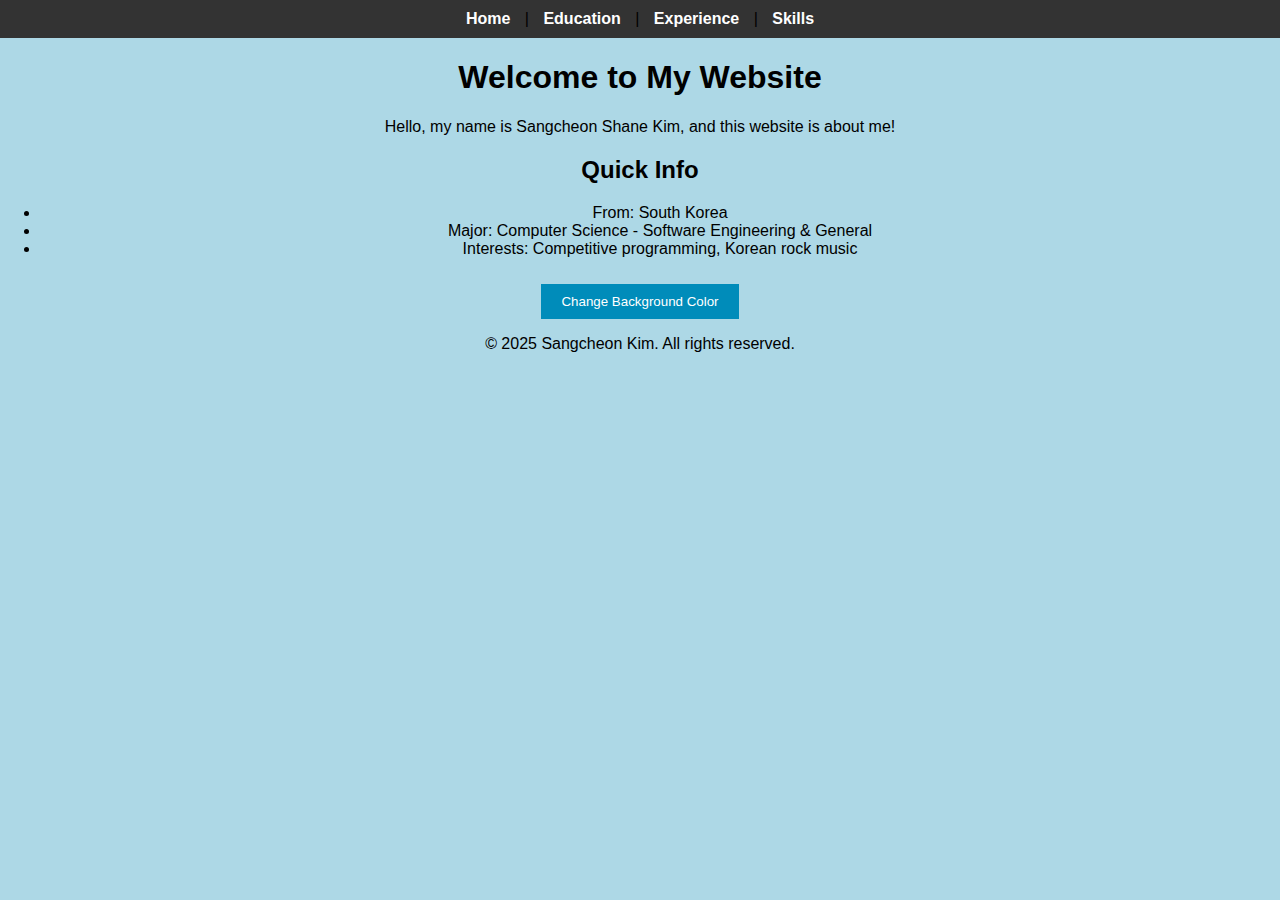
==== index.html @ b67cd9db "Update index.html" ====
<!DOCTYPE html>
<html lang="en">
<head>
    <meta charset="UTF-8">
    <meta name="viewport" content="width=device-width, initial-scale=1.0">
    <title>Home</title>
    <link rel="stylesheet" href="styles.css">
    <script>
        // JavaScript Example: Change Background Color
        function changeColor() {
            document.body.style.backgroundColor = '#f4f4f4';
            alert('Background color changed!');
        }
    </script>
</head>
<body>
    <nav>
        <a href="index.html">Home</a> |
        <a href="education.html">Education</a> |
        <a href="experience.html">Experience</a> |
        <a href="skills.html">Skills</a>
    </nav>
    
    <main>
        <h1>Welcome to My Website</h1>
        <p>Hello, my name is Sangcheon Shane Kim, and this website is about me!</p>
        
        <h2>Quick Info</h2>
        <ul>
            <li>From: South Korea</li>
            <li>Major: Computer Science - Software Engineering & General</li>
            <li>Interests: Competitive programming, Korean rock music</li>
        </ul>

        <button onclick="changeColor()">Change Background Color</button>
    </main>
    
    <footer>
        <p>&copy; 2025 Sangcheon Kim. All rights reserved.</p>
    </footer>
</body>
</html>
---- styles.css ----
/* External CSS file for website */

/* General styles for the body */
body {
    background-color: lightblue;
    margin: 0;
    padding: 0;
    font-family: Arial, sans-serif;
    text-align: center;
}

/* Styling for navigation bar */
nav {
    background-color: #333;
    padding: 10px;
}
nav a {
    color: white;
    margin: 10px;
    text-decoration: none;
    font-weight: bold;
}
nav a:hover {
    text-decoration: underline;
}

/* Class to center elements */
.center {
    margin: 0 auto;
    text-align: center;
}

/* ID for specific sections */
#highlight {
    color: blue;
    text-decoration: underline;
}

/* Styling for buttons */
button {
    background-color: #008CBA;
    color: white;
    padding: 10px 20px;
    border: none;
    cursor: pointer;
    margin-top: 10px;
}
button:hover {
    background-color: #005f73;
}

/* Responsive design using media queries */
@media (max-width: 600px) {
    body {
        font-size: 14px;
    }
    h1 {
        font-size: 20px;
    }
    p {
        font-size: 12px;
    }
}
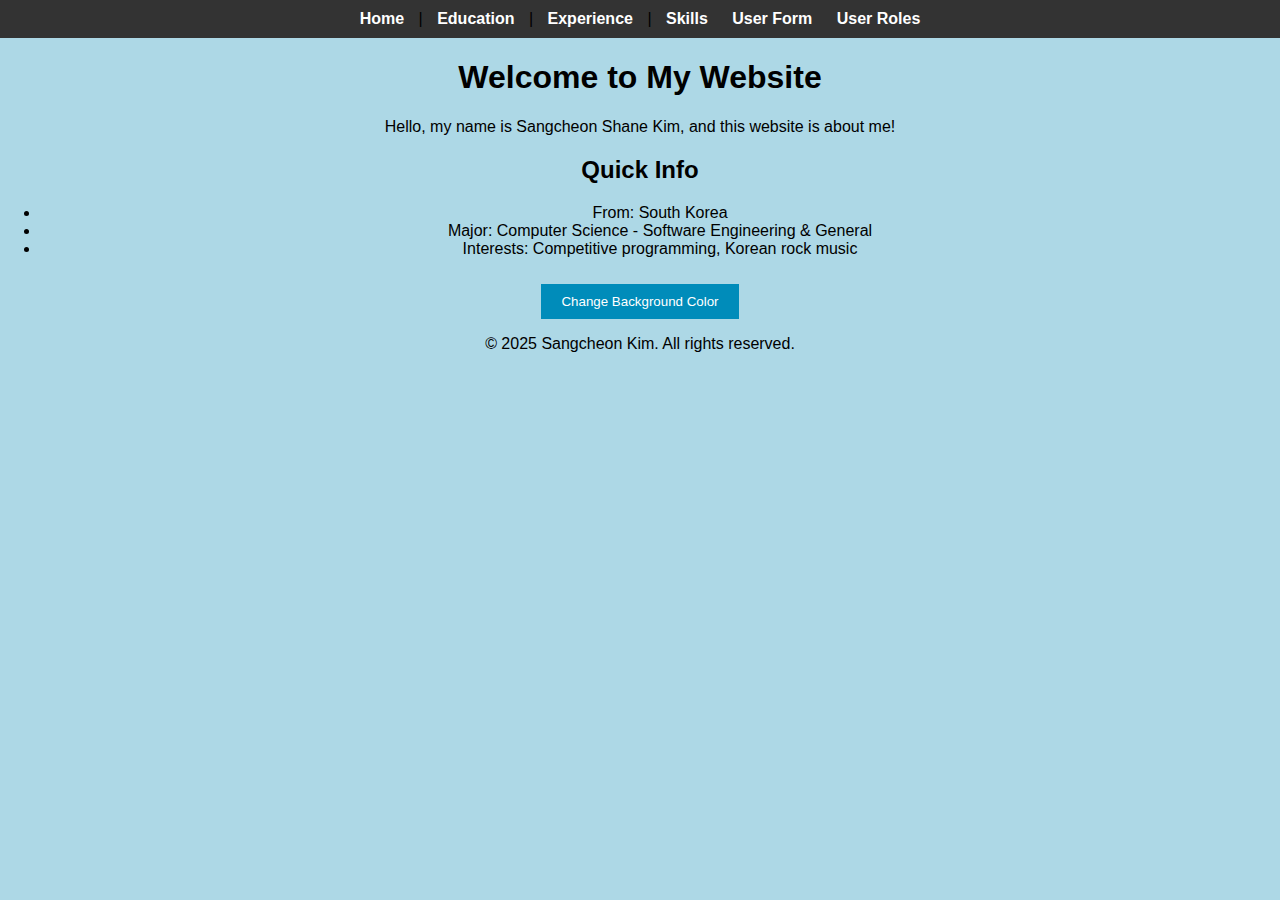
==== commit 2e8a2da2: "Add files via upload" ====
--- a/index.html
+++ b/index.html
@@ -19,6 +19,8 @@
         <a href="education.html">Education</a> |
         <a href="experience.html">Experience</a> |
         <a href="skills.html">Skills</a>
+        <a href="user_form.html">User Form</a>
+        <a href="user_roles.html">User Roles</a>
     </nav>
     
     <main>
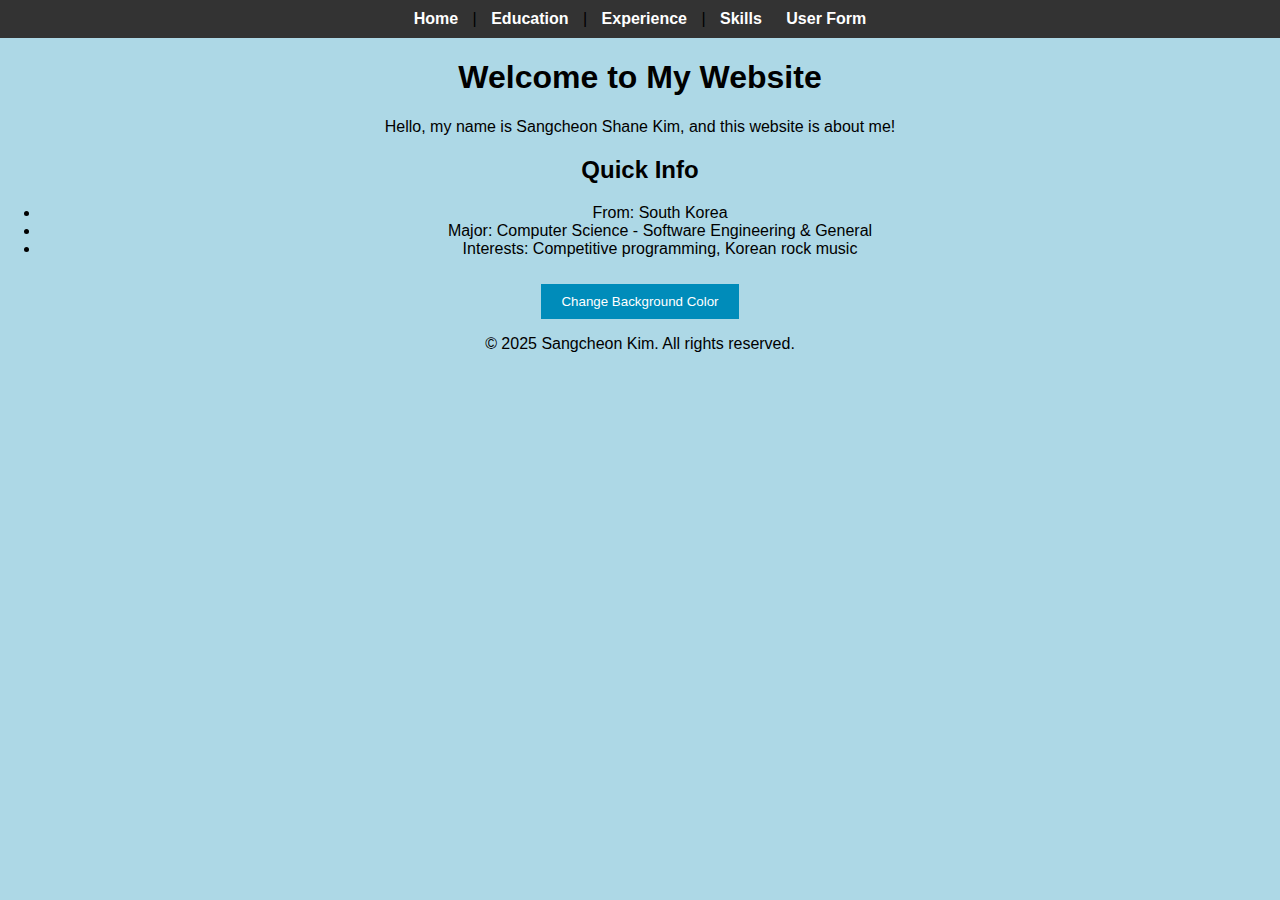
==== commit 37d41247: "Update index.html" ====
--- a/index.html
+++ b/index.html
@@ -20,7 +20,6 @@
         <a href="experience.html">Experience</a> |
         <a href="skills.html">Skills</a>
         <a href="user_form.html">User Form</a>
-        <a href="user_roles.html">User Roles</a>
     </nav>
     
     <main>
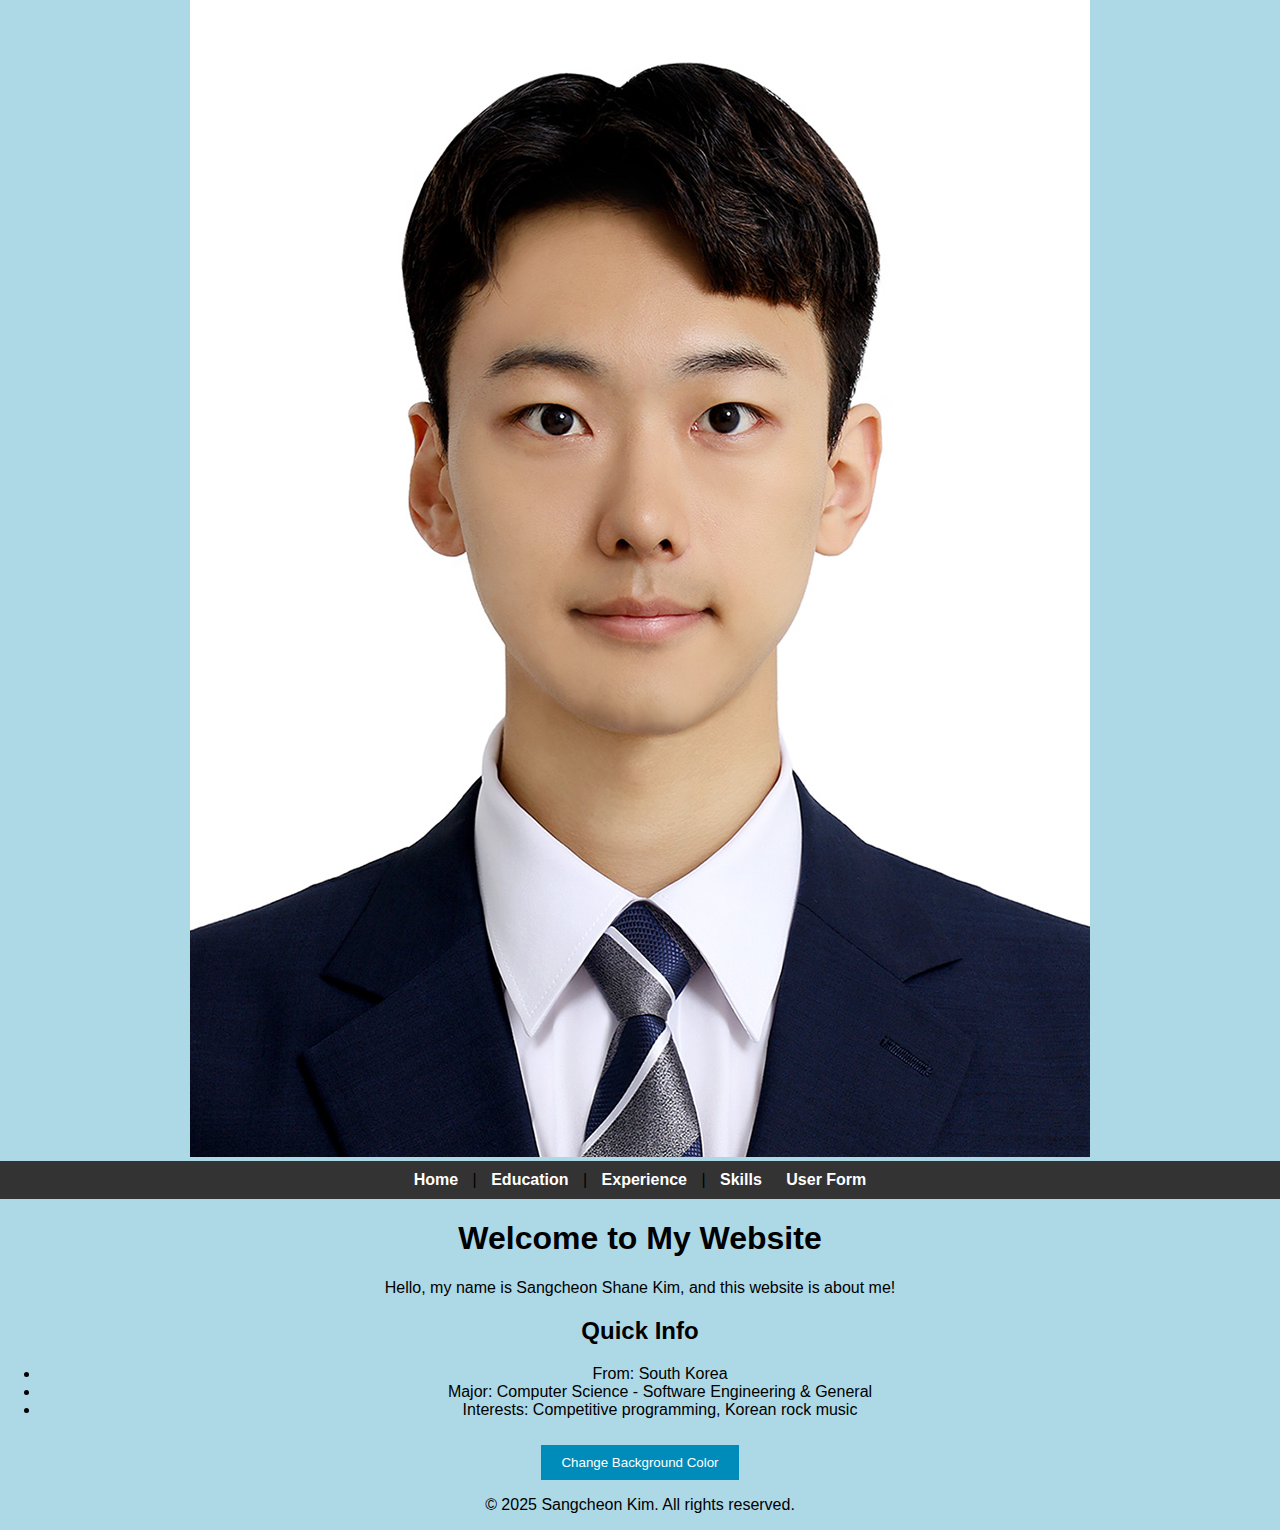
==== commit e0a17ec7: "Add files via upload" ====
--- a/index.html
+++ b/index.html
@@ -5,13 +5,7 @@
     <meta name="viewport" content="width=device-width, initial-scale=1.0">
     <title>Home</title>
     <link rel="stylesheet" href="styles.css">
-    <script>
-        // JavaScript Example: Change Background Color
-        function changeColor() {
-            document.body.style.backgroundColor = '#f4f4f4';
-            alert('Background color changed!');
-        }
-    </script>
+    <img src="myPhoto.jpg" data-alt-src="Torso.jpg" class="clickable-image" alt="Sample Image">
 </head>
 <body>
     <nav>
@@ -39,5 +33,6 @@
     <footer>
         <p>&copy; 2025 Sangcheon Kim. All rights reserved.</p>
     </footer>
+    <script defer src="proj5.js"></script>
 </body>
 </html>
--- a/styles.css
+++ b/styles.css
@@ -61,3 +61,14 @@
         font-size: 12px;
     }
 }
+
+/* Styling for overlay */
+#imageOverlay img {
+    border-radius: 10px;
+    transform: scale(1.05);
+    transition: transform 0.3s ease-in-out;
+}
+
+#imageOverlay img:hover {
+    transform: scale(1.1);
+}
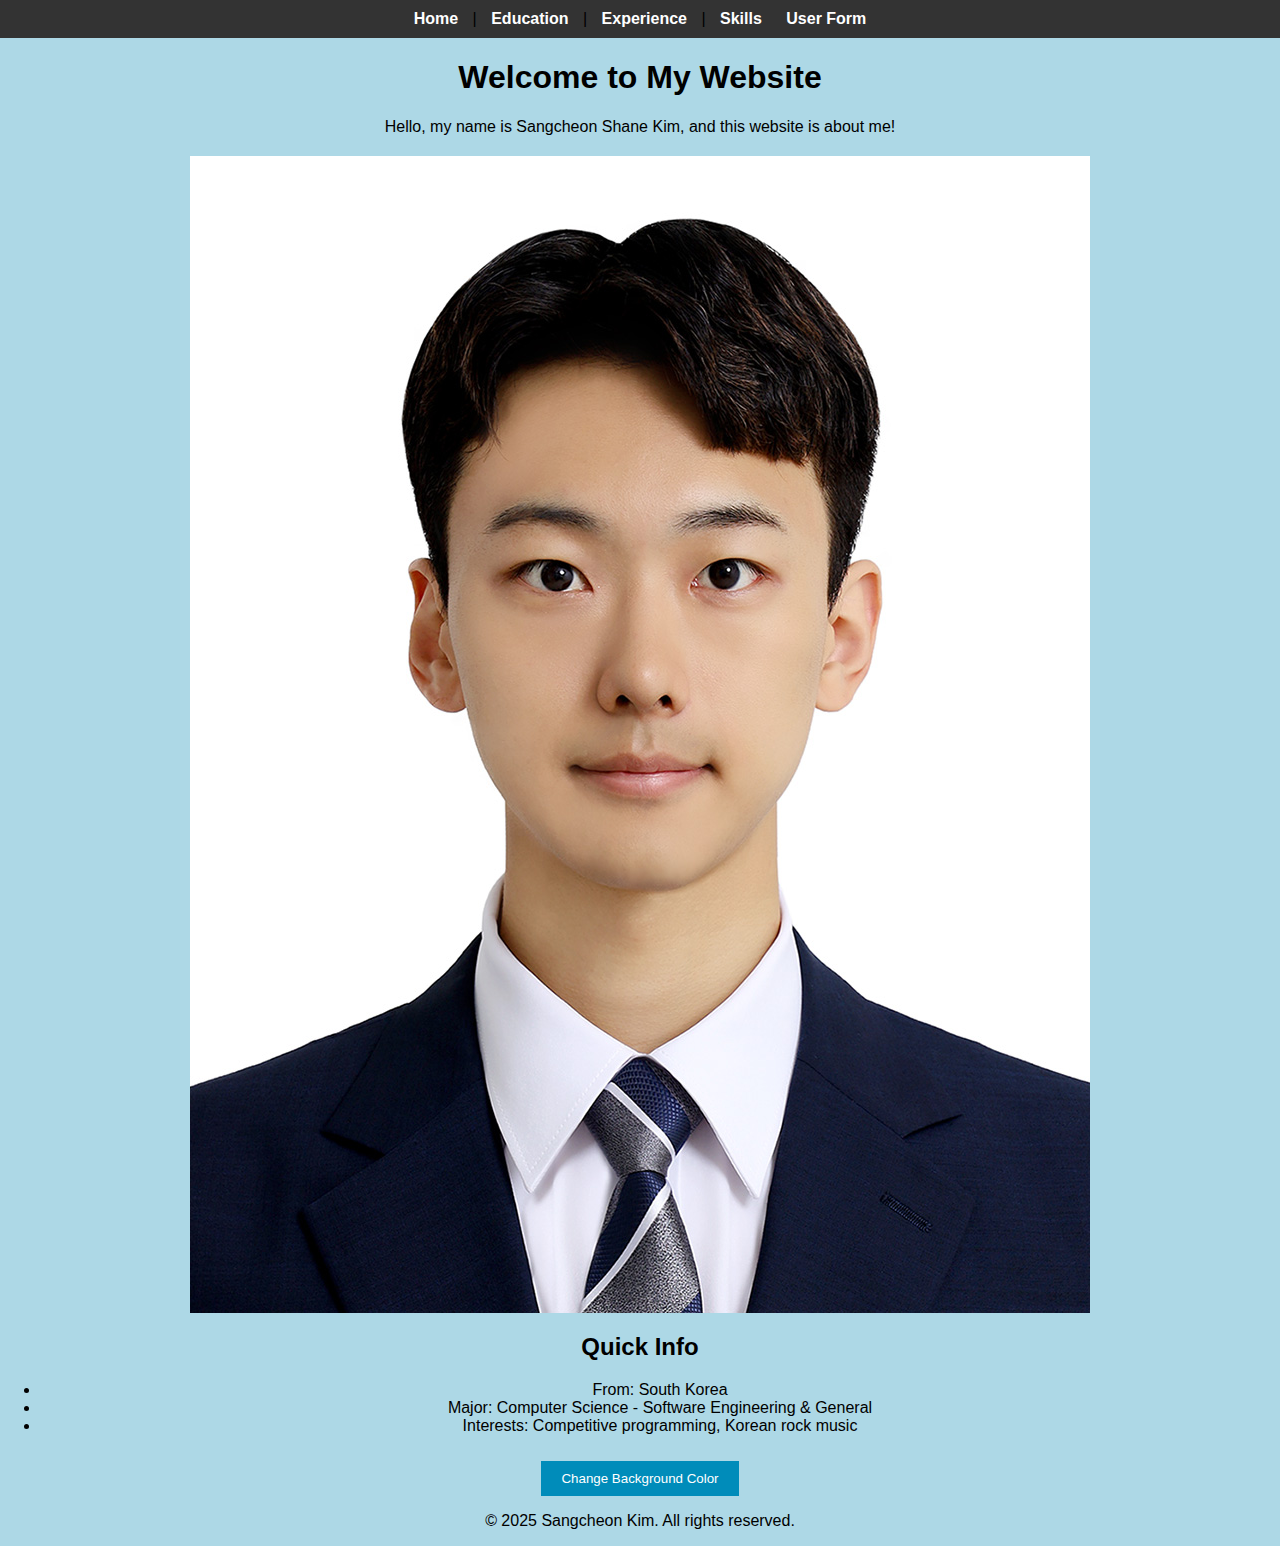
==== commit 956f7db9: "Add files via upload" ====
--- a/index.html
+++ b/index.html
@@ -5,7 +5,6 @@
     <meta name="viewport" content="width=device-width, initial-scale=1.0">
     <title>Home</title>
     <link rel="stylesheet" href="styles.css">
-    <img src="myPhoto.jpg" data-alt-src="Torso.jpg" class="clickable-image" alt="Sample Image">
 </head>
 <body>
     <nav>
@@ -19,6 +18,7 @@
     <main>
         <h1>Welcome to My Website</h1>
         <p>Hello, my name is Sangcheon Shane Kim, and this website is about me!</p>
+        <img src="myPhoto.jpg" data-alt-src="Torso.jpg" class="clickable-image" alt="Sample Image">
         
         <h2>Quick Info</h2>
         <ul>
@@ -33,6 +33,13 @@
     <footer>
         <p>&copy; 2025 Sangcheon Kim. All rights reserved.</p>
     </footer>
-    <script defer src="proj5.js"></script>
 </body>
+<script>
+    // JavaScript Example: Change Background Color
+    function changeColor() {
+        document.body.style.backgroundColor = '#f4f4f4';
+        alert('Background color changed!');
+    }
+</script>
+<script defer src="proj5.js"></script>
 </html>
--- a/styles.css
+++ b/styles.css
@@ -63,12 +63,26 @@
 }
 
 /* Styling for overlay */
+#imageOverlay {
+    position: absolute;
+    top: 80px; /* Ensures it starts below the navigation bar */
+    text-align: center;
+}
+
 #imageOverlay img {
-    border-radius: 10px;
-    transform: scale(1.05);
-    transition: transform 0.3s ease-in-out;
+    width: 100%;
+    max-width: 600px; /* Ensures image doesn't stretch */
+    transition: transform 0.2s ease-in-out;
 }
 
 #imageOverlay img:hover {
-    transform: scale(1.1);
+    transform: scale(1.02);
 }
+
+/* Ensure images fit within the body without overflowing */
+.clickable-image {
+    display: block;
+    max-width: 80%; /* Adjust width so it fits well */
+    height: auto; /* Maintain aspect ratio */
+    margin: 20px auto; /* Center the image with spacing */
+}